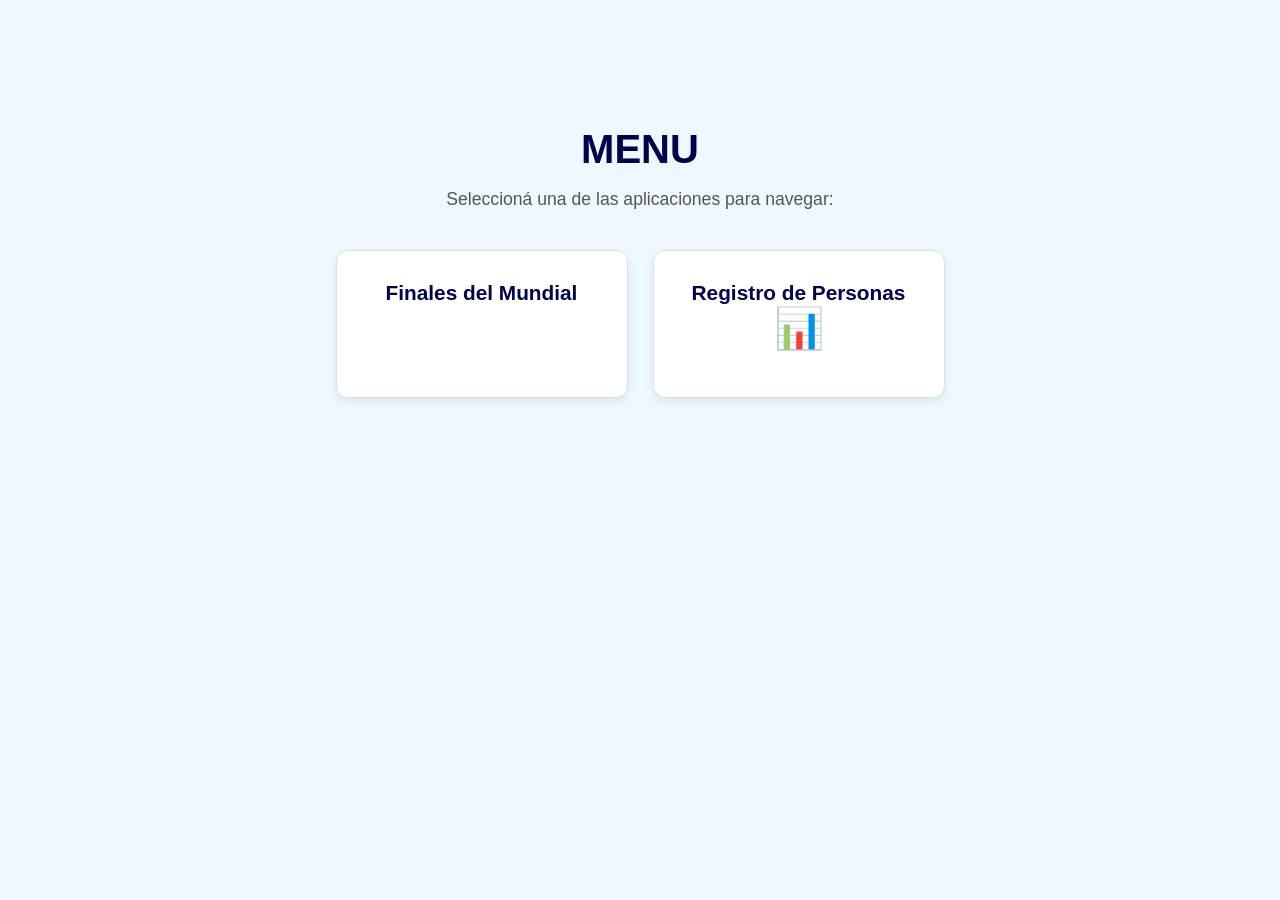
==== index.html @ 2437e4cd "agrego pagina principal y corrijo boton de flexbox, en vez de a persona ahora es a menu" ====
<!DOCTYPE html>
<html lang="es">
<head>
    <meta charset="UTF-8">
    <meta name="viewport" content="width=device-width, initial-scale=1.0">
    <title>MENU</title>
    <link rel="stylesheet" href="estilo.css">
</head>
<body>

    <main class="contenedor-inicio">
        <h1 class="titulo-inicio">MENU</h1>
        <p class="subtitulo-inicio">Seleccioná una de las aplicaciones para navegar:</p>
        
        <nav class="menu-navegacion">
            <a href="flexbox.html" class="tarjeta-enlace">
                <h3>Finales del Mundial</h3>
            </a>
            
            <a href="personas.html" class="tarjeta-enlace">
                
                <h3>Registro de Personas <span class="icono">📊</span></h3>
            </a>
        </nav>
    </main>
</body>
</html>
---- estilo.css ----
body {
    background-color: aliceblue;
    font-family: 'Segoe UI', Tahoma, Geneva, Verdana, sans-serif;
    color: rgb(2, 2, 77);
    padding: 30px;
    margin: 0;
}

h1 {
    text-align: center;
    font-weight: bold;
}
.btn-estilizado {
    color: white;
    font-weight: bold;
    text-align: center;
    padding: 15px 30px;
    border-radius: 8px;
    border-style: solid;
    border-color: black;
    box-shadow: 0 4px 6px rgba(1, 59, 20, 0.314);
    cursor: pointer;
    font-family: inherit;
    transition: background-color 0.2s, transform 0.1s;
}

.btn-estilizado:active {
    transform: scale(0.98);
}


/*===============================================================PAGINA: MUNDIALES (flexbox)===============================================================*/
.flex-container {
    display: flex;
    padding: 20px;
    flex-direction: column;
    gap: 15px;
    justify-content: center;
    margin: 77px 150px 0 150px;
}

.tarjeta-años {
    background-color: rgb(9, 181, 255);
    color: white;
    text-align: center;
    padding: 15px 30px;
    border-radius: 8px;
    font-weight: bold;
    border-style: solid;
    border-color: black;
    box-shadow: 0 4px 6px rgba(1, 59, 20, 0.314);
}

#btn-ordenar {
    background-color: rgb(144, 198, 221);
}
#btn-ordenar:hover {
    background-color: rgb(114, 168, 191);
}
/*===============================================================(personas.html)===============================================================*/
h1.titulo-personas {
    margin-bottom: 30px;
}
#formulario-persona {
    background-color: white;
    max-width: 500px;
    margin: 0 auto 40px auto;
    padding: 20px;
    border-radius: 8px;
    box-shadow: 0 4px 6px rgba(0, 0, 0, 0.1);
    border: 1px solid #ccc;
}

.input-group {
    margin-bottom: 15px;
    display: flex;
    flex-direction: column;
}

.input-group label {
    font-weight: bold;
    margin-bottom: 5px;
}

.input-group input {
    padding: 8px;
    border-radius: 4px;
    border: 1px solid #ccc;
    font-size: 1rem;
}

#btn-agregar {
    width: 100%;
    background-color: rgb(9, 181, 255);
    border: none;
    box-shadow: none;
}

#btn-agregar:hover {
    background-color: rgb(5, 140, 200);
}
table {
    width: 100%;
    max-width: 800px;
    margin: 0 auto;
    border-collapse: collapse;
    background-color: white;
    box-shadow: 0 4px 6px rgba(0, 0, 0, 0.05);
    border-radius: 8px;
    overflow: hidden;
}

th, td {
    padding: 12px 15px;
    text-align: left;
    border-bottom: 1px solid #ddd;
}

th {
    background-color: rgb(144, 198, 221);
    color: rgb(2, 2, 77);
}

tr:hover {
    background-color: #f1f7fa;
}
.btn-eliminar {
    background-color: #ff4d4d;
    color: white;
    border: none;
    padding: 6px 12px;
    border-radius: 4px;
    cursor: pointer;
    font-weight: bold;
}

.btn-eliminar:hover {
    background-color: #cc0000;
}

/*===============================================================PÁGINA DE INICIO===============================================================*/
.contenedor-inicio {
    max-width: 800px;
    margin: 50px auto;
    text-align: center;
    padding: 20px;
}

.titulo-inicio {
    font-size: 2.5rem;
    color: rgb(2, 2, 77);
    margin-bottom: 10px;
}

.subtitulo-inicio {
    font-size: 1.1rem;
    color: #555;
    margin-bottom: 40px;
}

.menu-navegacion {
    display: flex;
    gap: 25px;
    justify-content: center;
    flex-wrap: wrap;
}
.tarjeta-enlace {
    background-color: white;
    text-decoration: none;
    color: rgb(2, 2, 77);
    padding: 30px 20px;
    border-radius: 12px;
    width: 250px;
    box-shadow: 0 4px 10px rgba(0, 0, 0, 0.08);
    border: 1px solid #e0e0e0;
    transition: transform 0.2s, box-shadow 0.2s, border-color 0.2s;
}

.tarjeta-enlace:hover {
    transform: translateY(-5px);
    box-shadow: 0 8px 16px rgba(9, 181, 255, 0.2);
    border-color: rgb(9, 181, 255);
}

.tarjeta-enlace .icono {
    font-size: 2.5rem;
    display: block;
    margin-bottom: 15px;
}

.tarjeta-enlace h3 {
    margin: 0 0 10px 0;
    font-size: 1.3rem;
}

.tarjeta-enlace p {
    font-size: 0.9rem;
    color: #666;
    margin: 0;
    line-height: 1.4;
}

/*===============================================================5. FOOTER COMPARTIDO======================================================================*/
footer {
    text-align: center;
    margin-top: 80px;
    padding: 20px;
    font-size: 0.9rem;
    color: #888;
    border-top: 1px solid #d0e0ed;
}
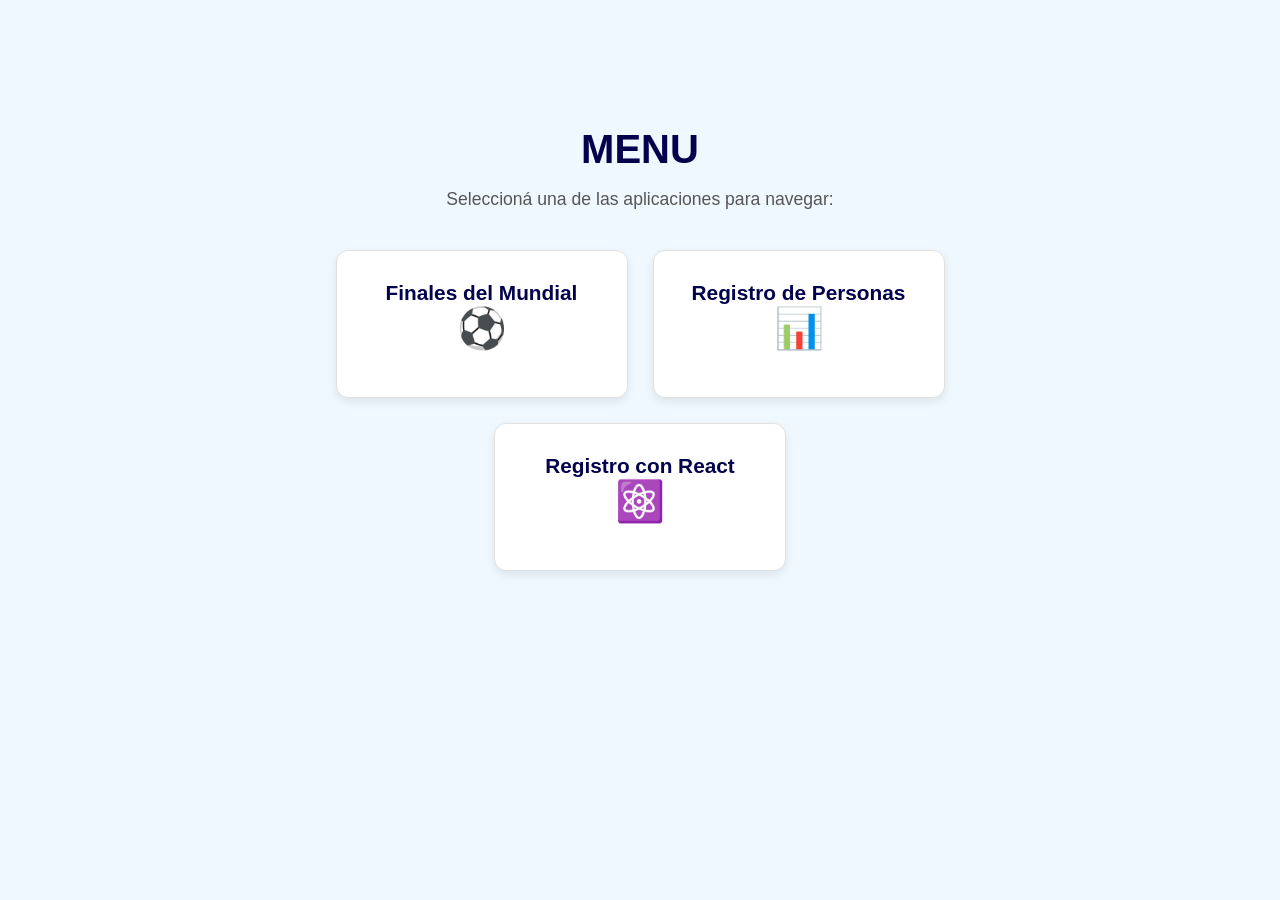
==== commit 706370d8: "agrego boton para la nueva pagina y un emoji en el primer enlace" ====
--- a/index.html
+++ b/index.html
@@ -14,12 +14,15 @@
         
         <nav class="menu-navegacion">
             <a href="flexbox.html" class="tarjeta-enlace">
-                <h3>Finales del Mundial</h3>
+                <h3>Finales del Mundial<span class="icono">⚽</span></h3>
             </a>
             
-            <a href="personas.html" class="tarjeta-enlace">
-                
+            <a href="personas.html" class="tarjeta-enlace">  
                 <h3>Registro de Personas <span class="icono">📊</span></h3>
+            </a>
+            
+            <a href="react.html" class="tarjeta-enlace">
+                <h3>Registro con React<span class="icono">⚛️</span></h3>
             </a>
         </nav>
     </main>
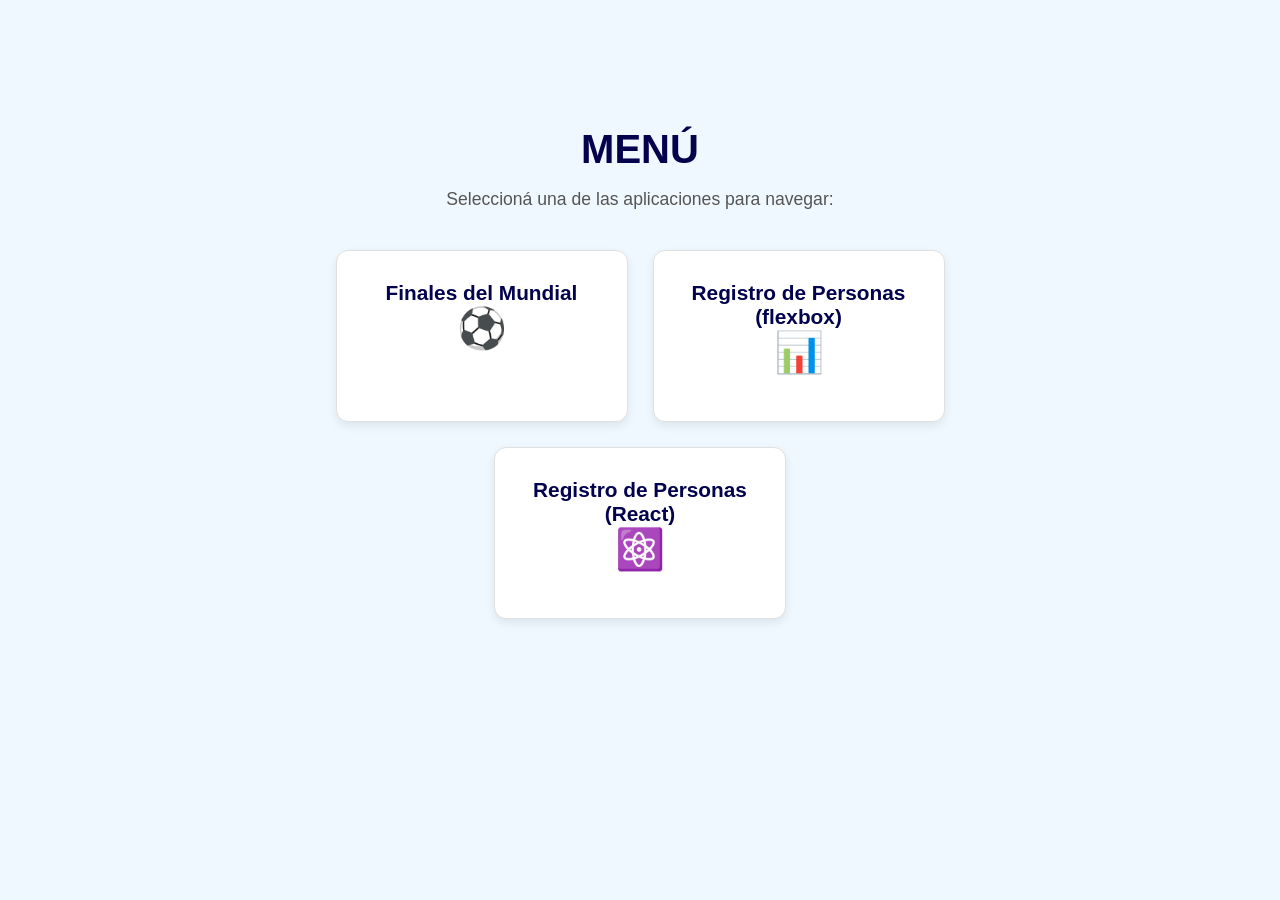
==== commit 605f846d: "agrego tabla de resultados, eliminacion de personas y pequeña correcion de ortografía" ====
--- a/index.html
+++ b/index.html
@@ -3,13 +3,13 @@
 <head>
     <meta charset="UTF-8">
     <meta name="viewport" content="width=device-width, initial-scale=1.0">
-    <title>MENU</title>
+    <title>MENÚ</title>
     <link rel="stylesheet" href="estilo.css">
 </head>
 <body>
 
     <main class="contenedor-inicio">
-        <h1 class="titulo-inicio">MENU</h1>
+        <h1 class="titulo-inicio">MENÚ</h1>
         <p class="subtitulo-inicio">Seleccioná una de las aplicaciones para navegar:</p>
         
         <nav class="menu-navegacion">
@@ -18,11 +18,11 @@
             </a>
             
             <a href="personas.html" class="tarjeta-enlace">  
-                <h3>Registro de Personas <span class="icono">📊</span></h3>
+                <h3>Registro de Personas (flexbox) <span class="icono">📊</span></h3>
             </a>
             
             <a href="react.html" class="tarjeta-enlace">
-                <h3>Registro con React<span class="icono">⚛️</span></h3>
+                <h3>Registro de Personas (React)<span class="icono">⚛️</span></h3>
             </a>
         </nav>
     </main>
